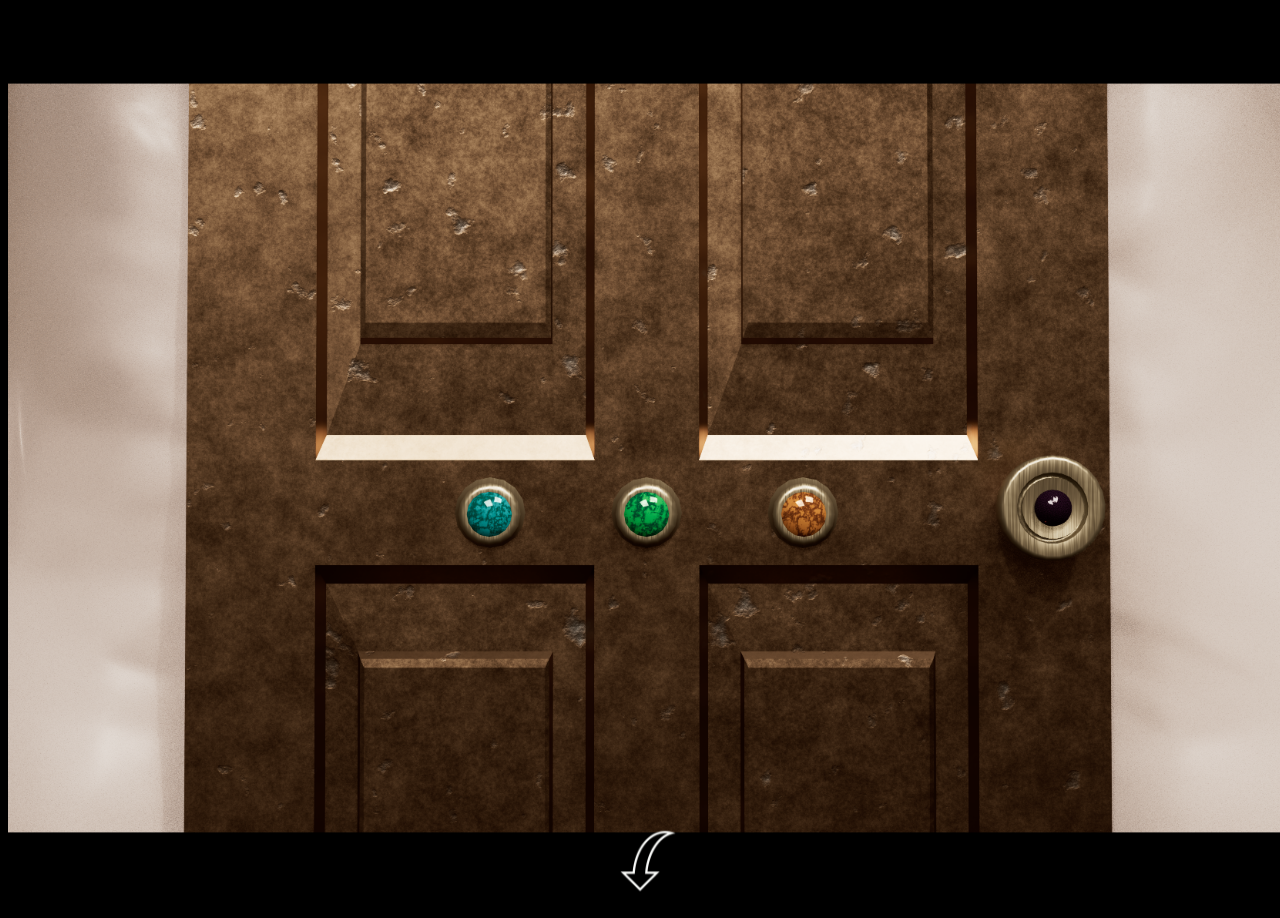
==== door_inspect.html @ c3de50eb "init" ====
<!DOCTYPE html>
<html lang="en" style=" margin: 0; padding: 0; height: 100%; min-height: 100vh;">
    <head>
        <meta charset="utf-8">
        <meta http-equiv="X-UA-Compatible" content="IE=edge">
        <title>???</title>
        <meta name="description" content="">
        <meta name="viewport" content="width=device-width, initial-scale=1">
        <link rel="stylesheet" href="style.css">
        <link rel="icon" href="images\avatar 2021 low res.png" type="image/png">
    </head>
    <body class="center-object">
        <audio id="walkback" src="walking.mp3" preload="auto"></audio>
        <audio id="radbuttionnoise" src="button-2.mp3" preload="auto"></audio>
        <div class="center-object" style="scale: 1.3;">
            <img id="button1pic" alt='b1' src="images\door_puzzle_b1.png" style=" z-index: 1; height: 100%; position: absolute;"/>
            <img id="button2pic" alt='b2' src="images\door_puzzle_b2.png" style=" z-index: 1; height: 100%; position: absolute;"/>
            <img id="button3pic" alt='b3' src="images\door_puzzle_b3.png" style=" z-index: 1; height: 100%; position: absolute;"/>
            <img src="images\door_puzzle.png" alt="door" style=" z-index: 0; height: 100%;">
            <button id="button1" alt="butto1" style=" z-index: 4; position: absolute; left: 34%; top: 50%; width: 8%; height: 12%; cursor: pointer; background: none; border: none;" 
            onclick="b1Function()"></button>
            <button id="button2" alt="butto2" style="  z-index: 4; position: absolute; top: 50%; width: 8%; height: 12%; cursor: pointer; background: none; border: none;"
            onclick="b2Function()"></button>
            <button id="button3" alt="butto3" style=" z-index: 4; position: absolute; right: 34%; top: 50%; width: 8%; height: 12%; cursor: pointer; background: none; border: none;"
            onclick="b3Function()"></button>
        </div>
            <a id="back_arrow" href="front_door.html">
                <img alt='back arrow' src='images\back_arrow.png' style='width: 60px; height: 70px;'>
            </a>
        <script>
                const link = document.getElementById('back_arrow');
                const audio = document.getElementById('walkback');

                link.addEventListener('click', function (e) {
                    e.preventDefault();
                    audio.currentTime = 0;
                    audio.play().catch(() => {
                    // Fallback: navigate immediately if audio fails
                    window.location.href = link.href;
                    });

                    audio.addEventListener('ended', () => {
                    window.location.href = link.href;
                    }, { once: true });

                });
            var buttonnoise = document.getElementById('radbuttionnoise')
            var button1pi = document.getElementById('button1pic');
            var button2pi = document.getElementById('button2pic');
            var button3pi = document.getElementById('button3pic');
            function b1Function() {
                buttonnoise.play()
                if (button1pi.style.opacity = 0) {
                    button1pi.style.opacity = 1
                } else {
                    button1pi.style.opacity = 0
                }
            };
            function b2Function() {
                buttonnoise.play()
                if (button2pi.style.opacity = 0) {
                    button2pi.style.opacity = 1
                } else {
                    button2pi.style.opacity = 0
                }
            };
            function b3Function() {
                buttonnoise.play()
                if (button3pi.style.opacity = 0) {
                    button3pi.style.opacity = 1
                } else {
                    button3pi.style.opacity = 0
                }
            };
        </script>
    </body>
</html>
---- style.css ----
html { position: relative; overflow: hidden; font-style: italic;}

body { background-color: rgb(0, 0, 0); background-position: center; background-attachment: fixed; height: 100vh; color: #b73e3e;}
textarea { background: transparent; border: none; resize: none; outline: none; font-family: cursive;}
img { max-width: 100%; object-fit: contain; }
div { transform: scale(0.8); }

#spoon { align-items: center; width: 400px; height: 500px; image-rendering: smooth; }
#spoon:hover { cursor: wait; animation-name: spinspoon; animation-duration: 2s; animation-iteration-count: infinite; animation-timing-function: cubic-bezier(0.19, 1, 0.22, 1); animation-direction: alternate-reverse;}
#back_arrow { z-index: 5; position:fixed; bottom: 0; transition: transform 0.2s ease-in-out;}
#back_arrow:hover { transform: translateY(-15px); }
#far_house { animation-name: up_to_housey; animation-duration: 2.8s; animation-timing-function: cubic-bezier(0.22, 0, 0.58, 1); }

#pagey { background-image: url(images/page.png); background-size: contain; background-position: center; background-repeat: no-repeat; padding: 10px; width: 280px; height: 200px; object-fit: fill;}

.floatuppage { position: fixed; right: 0; transition: transform 0.3s ease-in-out; display: flex;}
.floatuppage:hover { transform: translateX(-60%); }

.center-object {
  display: flex;
  flex-wrap: nowrap; 
  align-items: center;
  justify-content: center;
  width: 100%;
  height: 100%;
  overflow: hidden;
}   

.object-highight:hover {
    animation: glow 1.1s infinite alternate; animation-timing-function: cubic-bezier(0.49, 0.08, 0.49, 0.96);
}

.mailbox_off {
    opacity: 0;
  }

.mailbox_on {
    animation: mailbox_light_on 2.3s infinite; animation-timing-function: cubic-bezier(0.49, 0.08, 0.49, 0.96);
  }

@keyframes spinspoon{ 
    from{transform: translateX(200%) rotatez(360deg) scale(0.4); filter: blur(10px) opacity(10%); }
 }

@keyframes glow{
  from { filter: drop-shadow(0 0 0.0rem #f9efc0eb); }
  to { filter: drop-shadow(0 0 0.75rem #f9efc0eb); }
}

@keyframes up_to_housey{
  from { transform: scale(0.6); filter: blur(10px) opacity(20%); }
}

@keyframes mailbox_light_on{
  0%   { opacity: 0; filter: hue-rotate(0px) blur(0px); }
  50%  { opacity: 1; filter: hue-rotate(500px) blur(10px); }
  100% { opacity: 0; filter: hue-rotate(0px) blur(0px); }
}
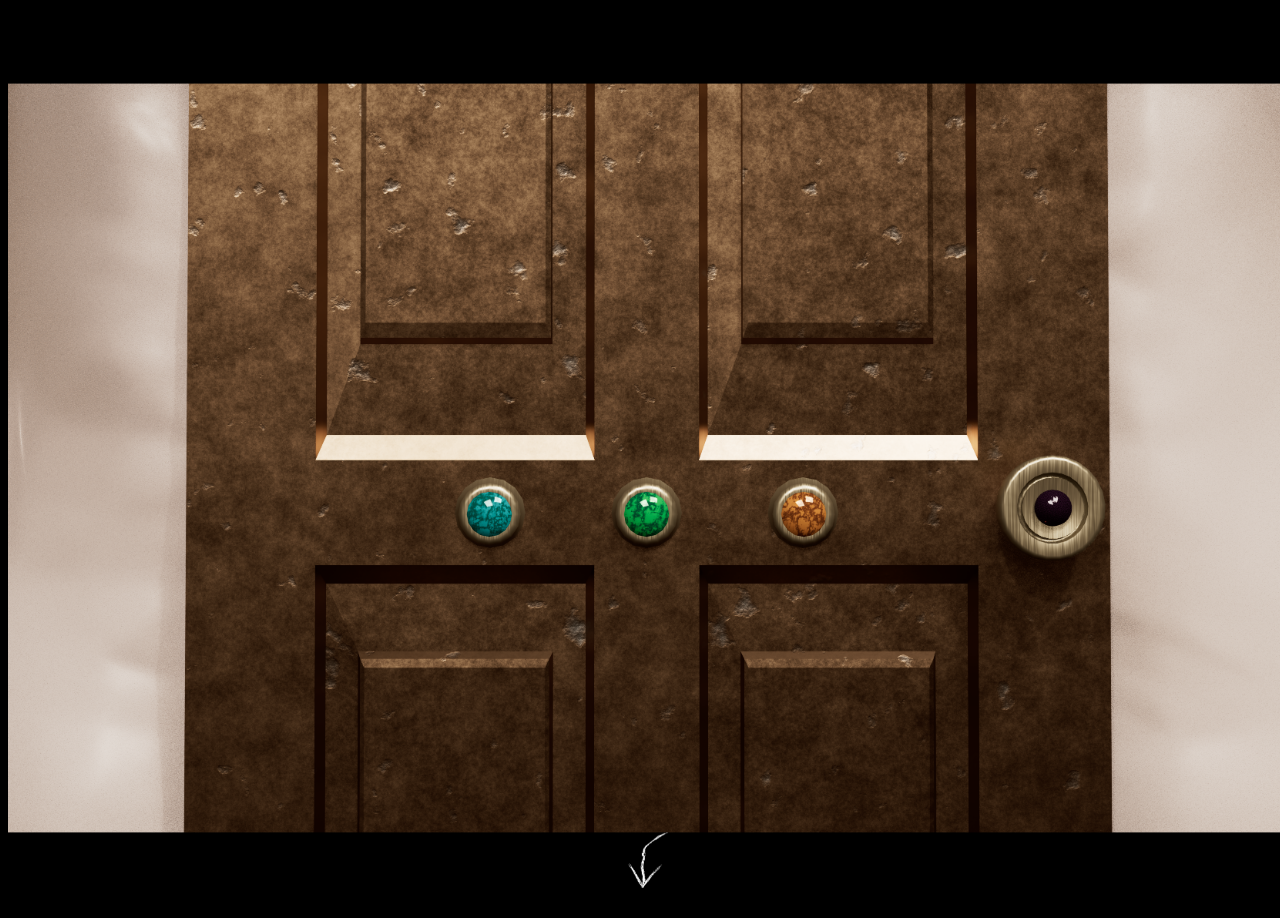
==== commit 9d749e02: "gifs" ====
--- a/door_inspect.html
+++ b/door_inspect.html
@@ -12,6 +12,7 @@
     <body class="center-object">
         <audio id="walkback" src="walking.mp3" preload="auto"></audio>
         <audio id="radbuttionnoise" src="button-2.mp3" preload="auto"></audio>
+        <audio id="doorknobnoise" src="knoblock.mp3" preload="auto"></audio>
         <div class="center-object" style="scale: 1.3;">
             <img id="button1pic" alt='b1' src="images\door_puzzle_b1.png" style=" z-index: 1; height: 100%; position: absolute;"/>
             <img id="button2pic" alt='b2' src="images\door_puzzle_b2.png" style=" z-index: 1; height: 100%; position: absolute;"/>
@@ -23,9 +24,11 @@
             onclick="b2Function()"></button>
             <button id="button3" alt="butto3" style=" z-index: 4; position: absolute; right: 34%; top: 50%; width: 8%; height: 12%; cursor: pointer; background: none; border: none;"
             onclick="b3Function()"></button>
+            <button id="doorknob" alt="knob" style="  z-index: 4; position: absolute; right: 15%; top: 49%; width: 10%; height: 12%; cursor: pointer; background: none; border: none;"
+            onclick="document.getElementById('doorknobnoise').play()"></button>
         </div>
-            <a id="back_arrow" href="front_door.html">
-                <img alt='back arrow' src='images\back_arrow.png' style='width: 60px; height: 70px;'>
+            <a id="back_arrow" href="front_door.html" onclick="this.style.pointerEvents = 'none';">
+                <img alt='back arrow' src='images\back_arrow.gif' style='width: 60px; height: 70px;'>
             </a>
         <script>
                 const link = document.getElementById('back_arrow');
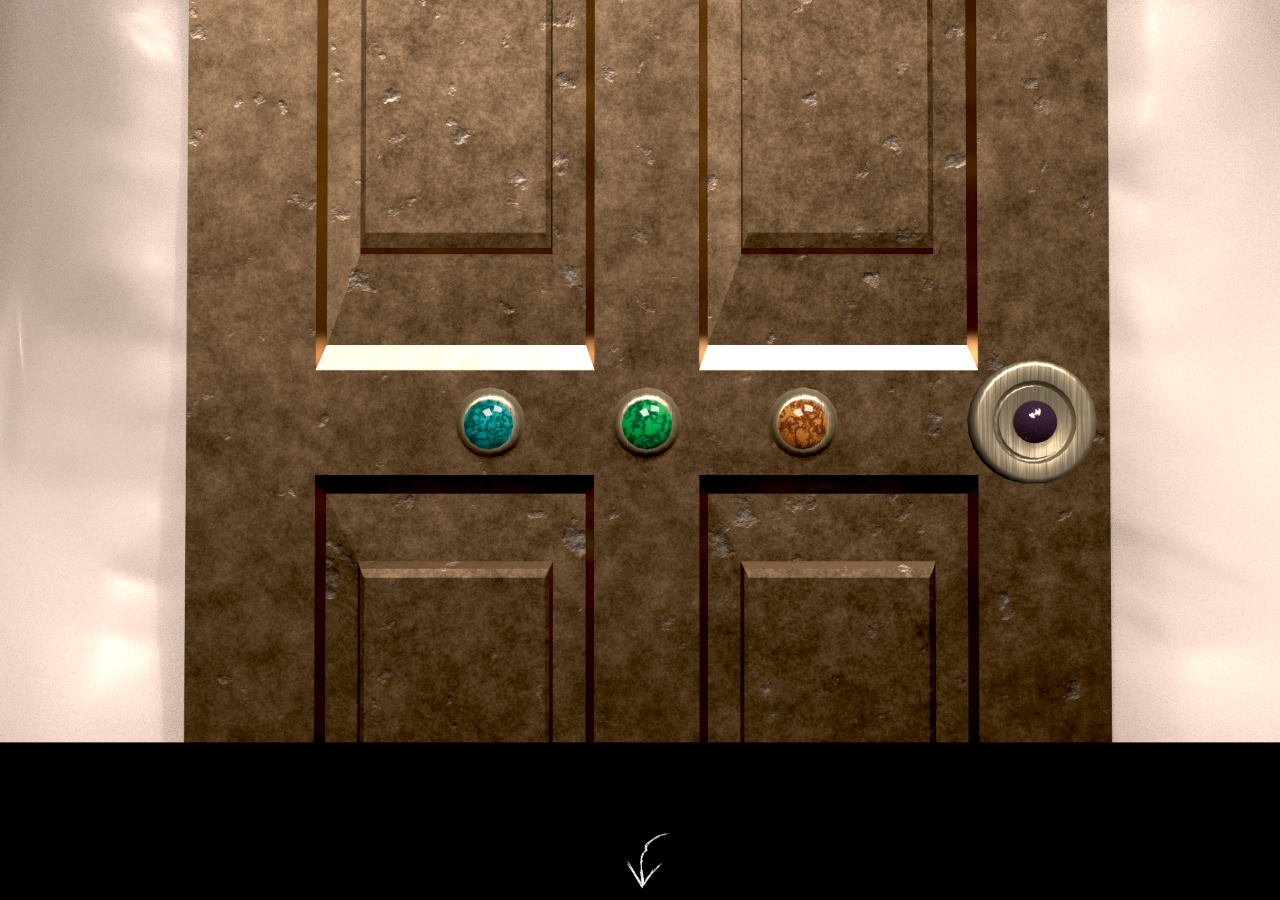
==== commit 01d43bfc: "doorknob and door has a functioning pass" ====
--- a/door_inspect.html
+++ b/door_inspect.html
@@ -14,67 +14,23 @@
         <audio id="radbuttionnoise" src="button-2.mp3" preload="auto"></audio>
         <audio id="doorknobnoise" src="knoblock.mp3" preload="auto"></audio>
         <div class="center-object" style="scale: 1.3;">
-            <img id="button1pic" alt='b1' src="images\door_puzzle_b1.png" style=" z-index: 1; height: 100%; position: absolute;"/>
-            <img id="button2pic" alt='b2' src="images\door_puzzle_b2.png" style=" z-index: 1; height: 100%; position: absolute;"/>
-            <img id="button3pic" alt='b3' src="images\door_puzzle_b3.png" style=" z-index: 1; height: 100%; position: absolute;"/>
-            <img src="images\door_puzzle.png" alt="door" style=" z-index: 0; height: 100%;">
-            <button id="button1" alt="butto1" style=" z-index: 4; position: absolute; left: 34%; top: 50%; width: 8%; height: 12%; cursor: pointer; background: none; border: none;" 
-            onclick="b1Function()"></button>
-            <button id="button2" alt="butto2" style="  z-index: 4; position: absolute; top: 50%; width: 8%; height: 12%; cursor: pointer; background: none; border: none;"
-            onclick="b2Function()"></button>
-            <button id="button3" alt="butto3" style=" z-index: 4; position: absolute; right: 34%; top: 50%; width: 8%; height: 12%; cursor: pointer; background: none; border: none;"
-            onclick="b3Function()"></button>
-            <button id="doorknob" alt="knob" style="  z-index: 4; position: absolute; right: 15%; top: 49%; width: 10%; height: 12%; cursor: pointer; background: none; border: none;"
-            onclick="document.getElementById('doorknobnoise').play()"></button>
+            <img id="d1_knob" alt='knoba' src="images\door1_doorknob.png" style=" z-index: 1; position: absolute; right: 16%; top: 49%; width: 10%;"/>
+            <img src="images\door_puzzle_2.png" alt="door" style=" z-index: 0; height: 100%;">
+            <button id="button1" class="buttonopic" alt="butto1" style=" z-index: 4; position: absolute; left: 32.6%; top: 54%; width: 7%; cursor: pointer; background: none; border: none;">
+                <img id="button1pic" alt='b1' src="images\door_puzzle_b1.png" style=" position: absolute; width: 55%;"/>
+            </button>
+            <button id="button2" class="buttonopic" alt="butto2" style=" z-index: 4; position: absolute; left: 44.5%; top: 54%; width: 7%; cursor: pointer; background: none; border: none;">
+                <img  id="button2pic" alt='b2' src="images\door_puzzle_b2.png" style=" position: absolute; width: 55%;"/>
+            </button>
+            <button id="button3" class="buttonopic" alt="butto3" style=" z-index: 4; position: absolute; left: 56.2%; top: 54%; width: 7%; cursor: pointer; background: none; border: none;">
+                <img id="button3pic" alt='b3' src="images\door_puzzle_b3.png" style=" position: absolute; width: 55%;"/>
+            </button>
+            <button id="doorknob" alt="knob" style="  z-index: 4; position: absolute; right: 15%; top: 49%; width: 12%; height: 16%; cursor: pointer; background: none; border: none;">
+            </button>
         </div>
             <a id="back_arrow" href="front_door.html" onclick="this.style.pointerEvents = 'none';">
                 <img alt='back arrow' src='images\back_arrow.gif' style='width: 60px; height: 70px;'>
             </a>
-        <script>
-                const link = document.getElementById('back_arrow');
-                const audio = document.getElementById('walkback');
-
-                link.addEventListener('click', function (e) {
-                    e.preventDefault();
-                    audio.currentTime = 0;
-                    audio.play().catch(() => {
-                    // Fallback: navigate immediately if audio fails
-                    window.location.href = link.href;
-                    });
-
-                    audio.addEventListener('ended', () => {
-                    window.location.href = link.href;
-                    }, { once: true });
-
-                });
-            var buttonnoise = document.getElementById('radbuttionnoise')
-            var button1pi = document.getElementById('button1pic');
-            var button2pi = document.getElementById('button2pic');
-            var button3pi = document.getElementById('button3pic');
-            function b1Function() {
-                buttonnoise.play()
-                if (button1pi.style.opacity = 0) {
-                    button1pi.style.opacity = 1
-                } else {
-                    button1pi.style.opacity = 0
-                }
-            };
-            function b2Function() {
-                buttonnoise.play()
-                if (button2pi.style.opacity = 0) {
-                    button2pi.style.opacity = 1
-                } else {
-                    button2pi.style.opacity = 0
-                }
-            };
-            function b3Function() {
-                buttonnoise.play()
-                if (button3pi.style.opacity = 0) {
-                    button3pi.style.opacity = 1
-                } else {
-                    button3pi.style.opacity = 0
-                }
-            };
-        </script>
+        <script src="interactions.js" async defer></script>
     </body>
 </html>
--- a/style.css
+++ b/style.css
@@ -7,27 +7,50 @@
 
 #spoon { align-items: center; width: 400px; height: 500px; image-rendering: smooth; }
 #spoon:hover { cursor: wait; animation-name: spinspoon; animation-duration: 2s; animation-iteration-count: infinite; animation-timing-function: cubic-bezier(0.19, 1, 0.22, 1); animation-direction: alternate-reverse;}
+@keyframes spinspoon{ 
+    from{transform: translateX(200%) rotatez(360deg) scale(0.4); filter: blur(10px) opacity(10%); }
+ }
+
 #back_arrow { z-index: 5; position:fixed; bottom: 0; transition: transform 0.2s ease-in-out;}
 #back_arrow:hover { transform: translateY(-15px); }
+
 #far_house { animation-name: up_to_housey; animation-duration: 2.8s; animation-timing-function: cubic-bezier(0.22, 0, 0.58, 1); }
+@keyframes up_to_housey{
+  from { transform: scale(0.6); filter: blur(10px) opacity(20%); }
+}
 
 #pagey { background-image: url(images/page.png); background-size: contain; background-position: center; background-repeat: no-repeat; padding: 10px; width: 280px; height: 200px; object-fit: fill;}
 
 .floatuppage { position: fixed; right: 0; transition: transform 0.3s ease-in-out; display: flex;}
 .floatuppage:hover { transform: translateX(-60%); }
 
+.buttonopic:active {
+    filter: brightness(50%);
+    transform: translateY(1px);
+}
+
+.doorknob_jigglin { animation-name: knob_jiggyers; animation-duration: 0.4s; animation-timing-function: cubic-bezier(0.5, 0, 0.1, 1); }
+@keyframes knob_jiggyers{ 
+    from { transform: rotatez(-90deg); }
+ }
+
 .center-object {
   display: flex;
   flex-wrap: nowrap; 
   align-items: center;
+  text-align: center;
   justify-content: center;
   width: 100%;
-  height: 100%;
-  overflow: hidden;
+  height: auto;
+  overflow: visible;
 }   
 
 .object-highight:hover {
-    animation: glow 1.1s infinite alternate; animation-timing-function: cubic-bezier(0.49, 0.08, 0.49, 0.96);
+    animation: mailglow 1.1s infinite alternate; animation-timing-function: cubic-bezier(0.49, 0.08, 0.49, 0.96);
+}
+@keyframes mailglow{
+  from { filter: drop-shadow(0 0 0.0rem #f9efc0eb); }
+  to { filter: drop-shadow(0 0 0.75rem #f9efc0eb); }
 }
 
 .mailbox_off {
@@ -38,21 +61,9 @@
     animation: mailbox_light_on 2.3s infinite; animation-timing-function: cubic-bezier(0.49, 0.08, 0.49, 0.96);
   }
 
-@keyframes spinspoon{ 
-    from{transform: translateX(200%) rotatez(360deg) scale(0.4); filter: blur(10px) opacity(10%); }
- }
-
-@keyframes glow{
-  from { filter: drop-shadow(0 0 0.0rem #f9efc0eb); }
-  to { filter: drop-shadow(0 0 0.75rem #f9efc0eb); }
-}
-
-@keyframes up_to_housey{
-  from { transform: scale(0.6); filter: blur(10px) opacity(20%); }
-}
-
 @keyframes mailbox_light_on{
   0%   { opacity: 0; filter: hue-rotate(0px) blur(0px); }
   50%  { opacity: 1; filter: hue-rotate(500px) blur(10px); }
   100% { opacity: 0; filter: hue-rotate(0px) blur(0px); }
 }
+
